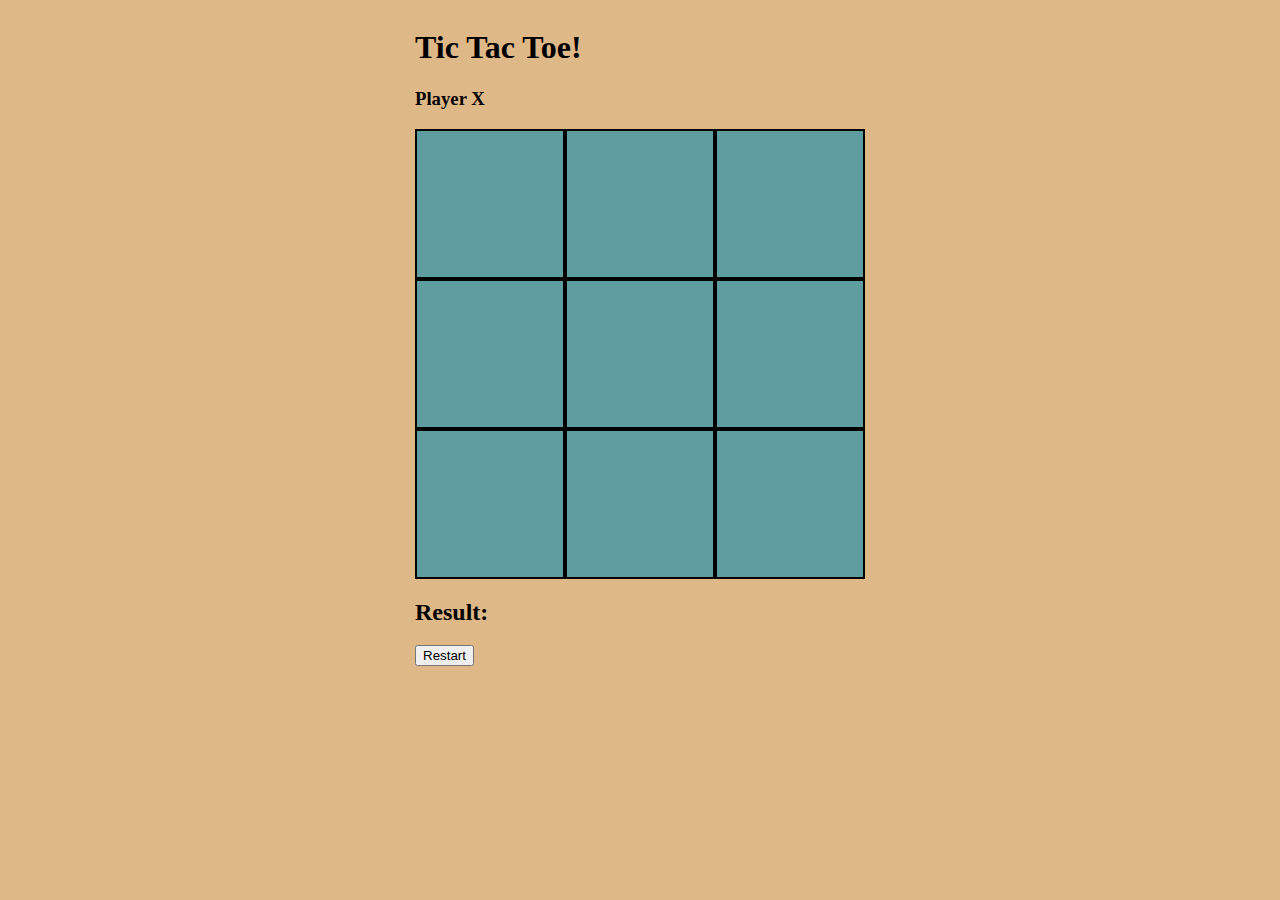
==== tac.html @ 7d88ab70 "h" ====
<!DOCTYPE html>
<html lang="en">
<head>
    <meta charset="UTF-8">
    <meta name="viewport" content="width=device-width, initial-scale=1.0">
    <title>Document</title>
    <link rel="stylesheet" href="toe.css">
</head>
<body>
    <div class="game">
        <h1>Tic Tac Toe!</h1>
        <h3 id="turn">Player X</h3>
        <div id="cells">
            <div class="cell" id="1" onclick="ttt('1')"></div>
            <div class="cell" id="2"></div>
            <div class="cell" id="3"></div>
            <div class="cell" id="4"></div>
            <div class="cell" id="5"></div>
            <div class="cell" id="6"></div>
            <div class="cell" id="7"></div>
            <div class="cell" id="8"></div>
            <div class="cell" id="9"></div>
        </div>
        <h2>Result:</h2>
        <button class="restartButton">Restart</button>
    </div>
    <script src="TIC.js"></script>
</body>
</html>
---- toe.css ----
body {
    display: flex;
    justify-content: center;
    background-color: burlywood;
}

.cell {
    display: flex;
    background-color:cadetblue;
    border: 2px solid #000;
}

.cell:hover {
    background-color: #e0e0e0;
}

#cells {
    display: grid;
    grid-template-columns: repeat(3, 150px);
    grid-template-rows: repeat(3, 150px);
}
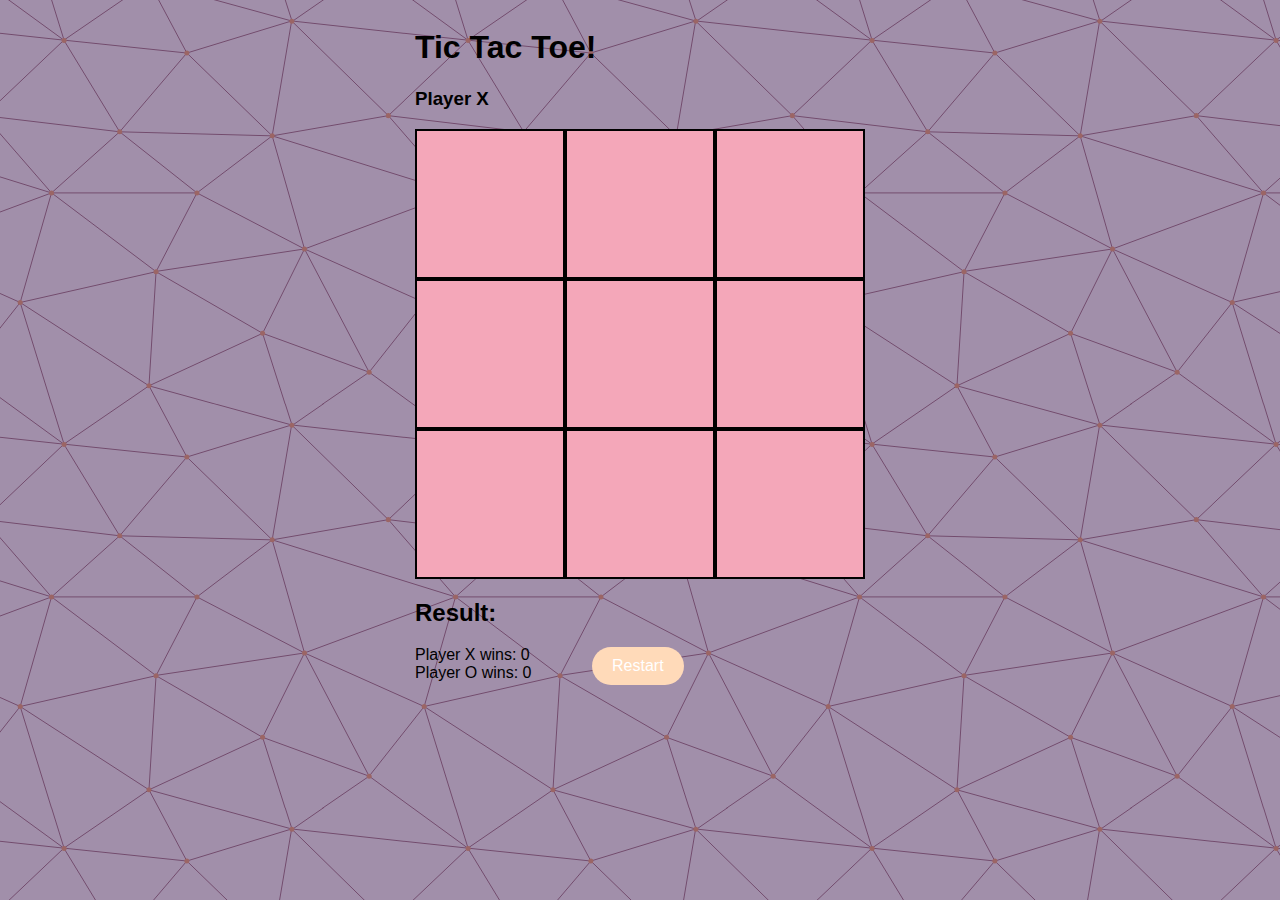
==== commit 02d5d2ba: "z" ====
--- a/tac.html
+++ b/tac.html
@@ -11,19 +11,24 @@
         <h1>Tic Tac Toe!</h1>
         <h3 id="turn">Player X</h3>
         <div id="cells">
-            <div class="cell" id="1" onclick="ttt('1')"></div>
-            <div class="cell" id="2"></div>
-            <div class="cell" id="3"></div>
-            <div class="cell" id="4"></div>
-            <div class="cell" id="5"></div>
-            <div class="cell" id="6"></div>
-            <div class="cell" id="7"></div>
-            <div class="cell" id="8"></div>
-            <div class="cell" id="9"></div>
+            <div class="cell" id="1" onclick="playGame('1')"></div>
+            <div class="cell" id="2" onclick="playGame('2')"></div>
+            <div class="cell" id="3" onclick="playGame('3')"></div>
+            <div class="cell" id="4" onclick="playGame('4')"></div>
+            <div class="cell" id="5" onclick="playGame('5')"></div>
+            <div class="cell" id="6" onclick="playGame('6')"></div>
+            <div class="cell" id="7" onclick="playGame('7')"></div>
+            <div class="cell" id="8" onclick="playGame('8')"></div>
+            <div class="cell" id="9" onclick="playGame('9')"></div>
         </div>
-        <h2>Result:</h2>
-        <button class="restartButton">Restart</button>
+        <h2 id="result">Result:</h2>
+        <div class="score">
+            <span>Player X wins: <span id="XWins">0</span></span><br>
+            <span>Player O wins: <span id="OWins">0</span></span><br>
+        </div>
+        <button class="restartButton" onclick="restart()" >Restart</button>
     </div>
+
     <script src="TIC.js"></script>
 </body>
 </html>--- a/toe.css
+++ b/toe.css
@@ -1,17 +1,23 @@
 body {
     display: flex;
     justify-content: center;
-    background-color: burlywood;
+    background-color: #A18FAA;
+    background-image: url("data:image/svg+xml,%3Csvg xmlns='http://www.w3.org/2000/svg' width='404' height='404' viewBox='0 0 800 800'%3E%3Cg fill='none' stroke='%2344072F' stroke-width='1'%3E%3Cpath d='M769 229L1037 260.9M927 880L731 737 520 660 309 538 40 599 295 764 126.5 879.5 40 599-197 493 102 382-31 229 126.5 79.5-69-63'/%3E%3Cpath d='M-31 229L237 261 390 382 603 493 308.5 537.5 101.5 381.5M370 905L295 764'/%3E%3Cpath d='M520 660L578 842 731 737 840 599 603 493 520 660 295 764 309 538 390 382 539 269 769 229 577.5 41.5 370 105 295 -36 126.5 79.5 237 261 102 382 40 599 -69 737 127 880'/%3E%3Cpath d='M520-140L578.5 42.5 731-63M603 493L539 269 237 261 370 105M902 382L539 269M390 382L102 382'/%3E%3Cpath d='M-222 42L126.5 79.5 370 105 539 269 577.5 41.5 927 80 769 229 902 382 603 493 731 737M295-36L577.5 41.5M578 842L295 764M40-201L127 80M102 382L-261 269'/%3E%3C/g%3E%3Cg fill='%239B6565'%3E%3Ccircle cx='769' cy='229' r='5'/%3E%3Ccircle cx='539' cy='269' r='5'/%3E%3Ccircle cx='603' cy='493' r='5'/%3E%3Ccircle cx='731' cy='737' r='5'/%3E%3Ccircle cx='520' cy='660' r='5'/%3E%3Ccircle cx='309' cy='538' r='5'/%3E%3Ccircle cx='295' cy='764' r='5'/%3E%3Ccircle cx='40' cy='599' r='5'/%3E%3Ccircle cx='102' cy='382' r='5'/%3E%3Ccircle cx='127' cy='80' r='5'/%3E%3Ccircle cx='370' cy='105' r='5'/%3E%3Ccircle cx='578' cy='42' r='5'/%3E%3Ccircle cx='237' cy='261' r='5'/%3E%3Ccircle cx='390' cy='382' r='5'/%3E%3C/g%3E%3C/svg%3E");
+    font-family: 'Franklin Gothic Medium', 'Arial Narrow', Arial, sans-serif;
 }
 
 .cell {
     display: flex;
-    background-color:cadetblue;
+    background-color: #F4A7B9;
     border: 2px solid #000;
+    justify-content: center;
+    align-items: center;
+    color: #35765c;
+    font-size: 50px;
 }
 
 .cell:hover {
-    background-color: #e0e0e0;
+    background-color:antiquewhite;
 }
 
 #cells {
@@ -20,3 +26,26 @@
     grid-template-rows: repeat(3, 150px);
 }
 
+button {
+    background-color: #FFDAB9;
+    color: #fff; 
+    border: none;
+    padding: 10px 20px; 
+    border-radius: 20px; 
+    transition: background-color 0.3s ease; 
+    font-size: 16px; 
+    /* display: flex;
+    justify-content: right; */
+    position: relative;
+    left: 177px;
+    bottom: 35px;
+}
+
+button:hover{
+    background-color: #FFA07A;
+}
+
+.winning-cell {
+    color:cadetblue ;
+    font-weight: bold;
+}